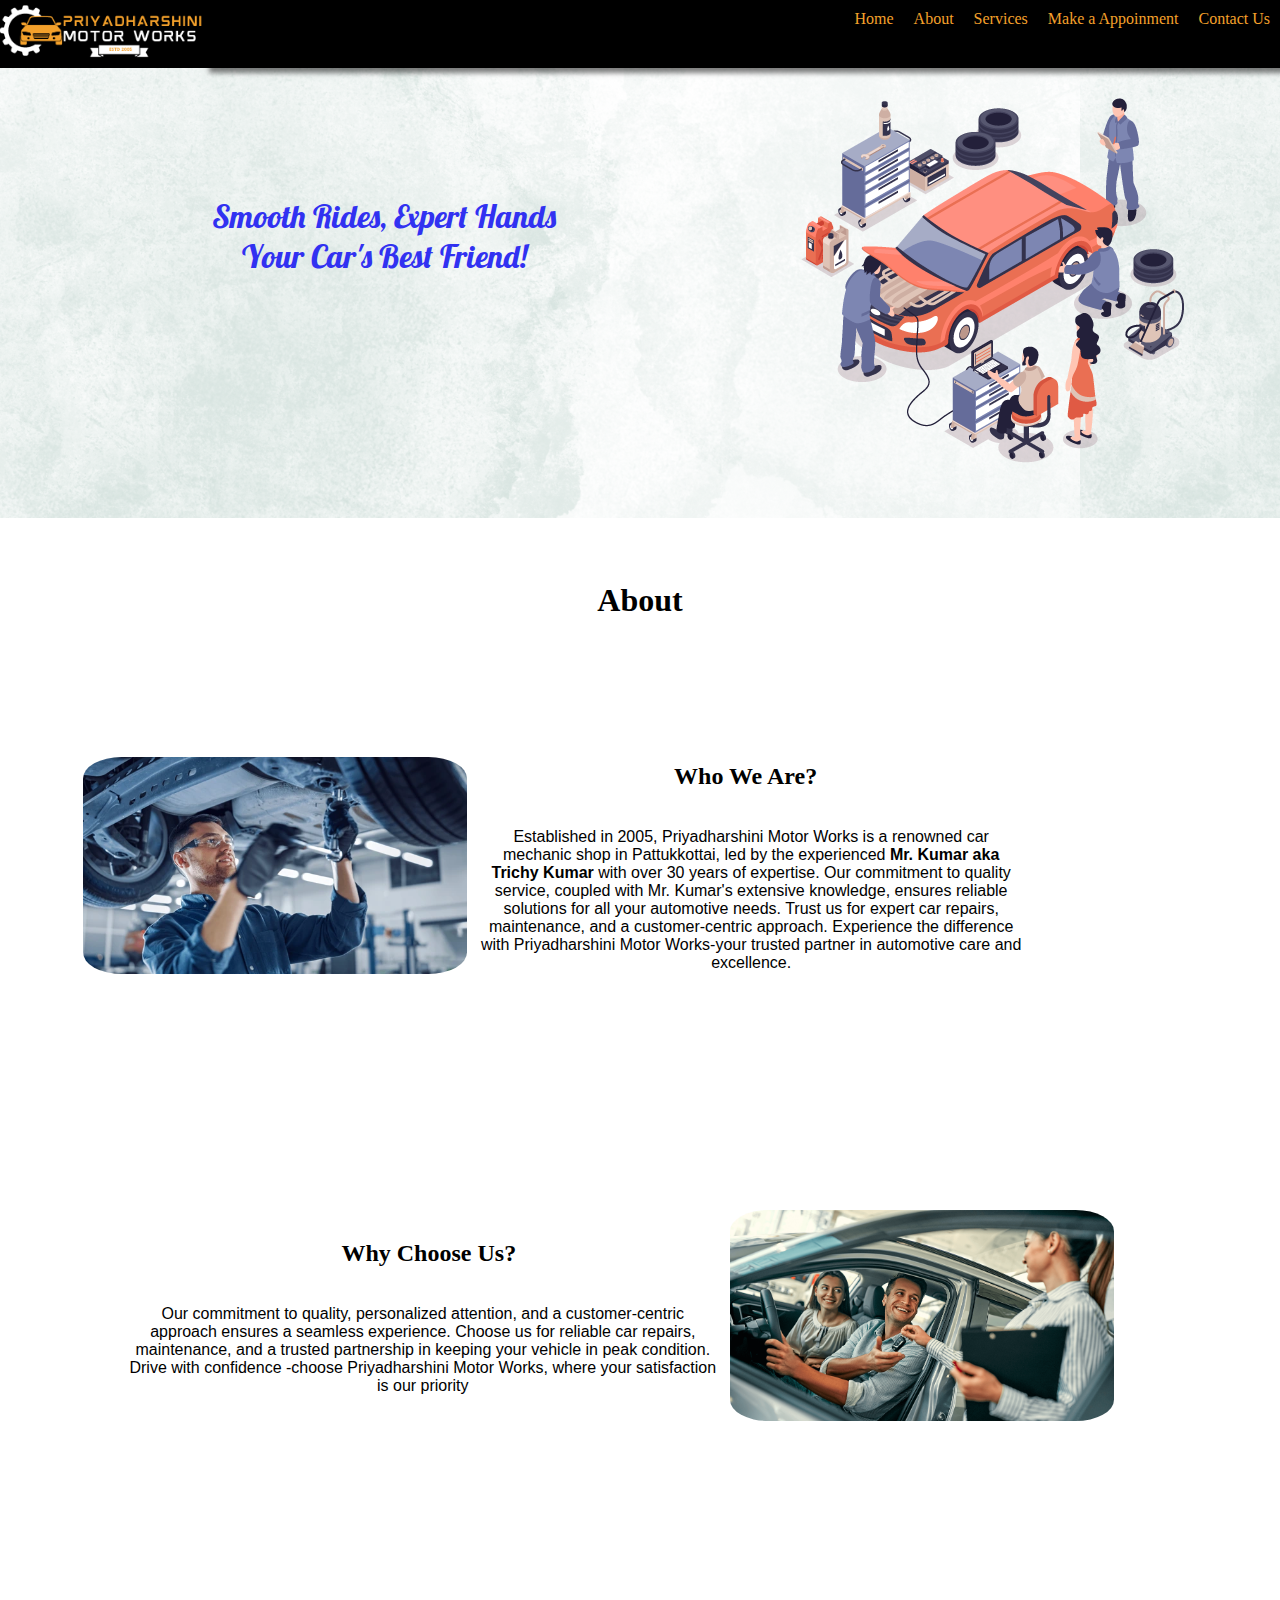
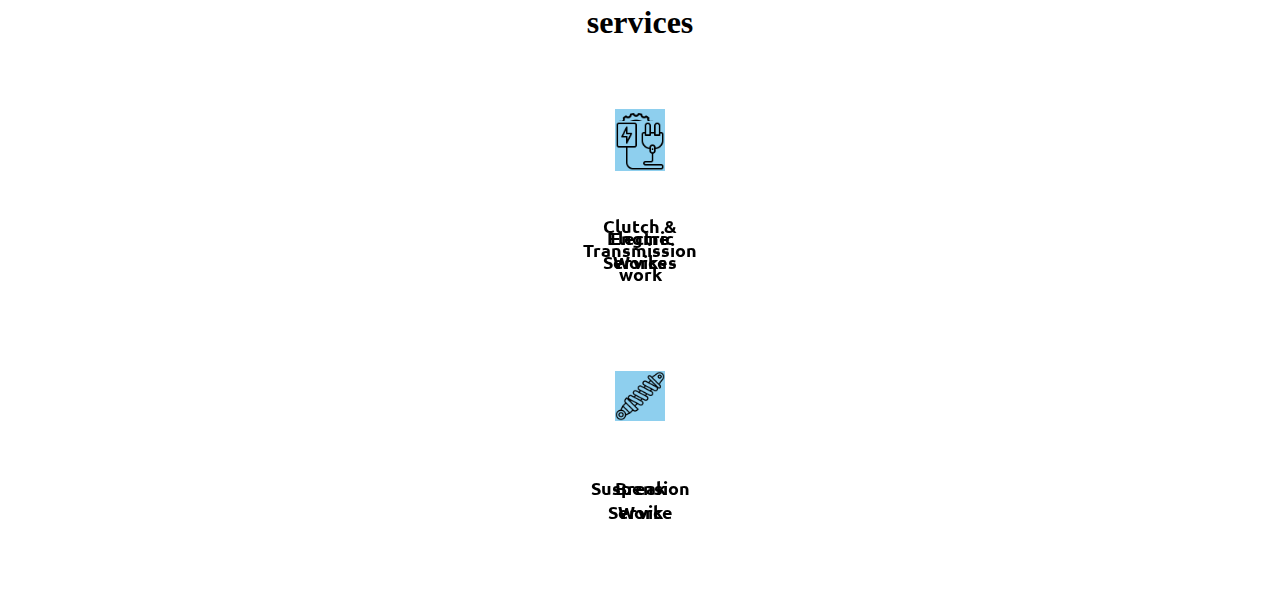
==== index.html @ 74e58c1c "initial commit" ====
<!DOCTYPE html>
<html>
    <head>
        <meta name="viewport" content="width=device-width, initial-scale=1.0">
        <meta charset="UTF-8">
        <link href="https://cdn.jsdelivr.net/npm/bootstrap@5.3.2/dist/css/bootstrap.min.css" rel="stylesheet"
        integrity="sha384-T3c6CoIi6uLrA9TneNEoa7RxnatzjcDSCmG1MXxSR1GAsXEV/Dwwykc2MPK8M2HN" crossorigin="anonymous">
    <link rel="stylesheet" href="https://cdn.jsdelivr.net/npm/bootstrap-icons@1.11.2/font/bootstrap-icons.min.css">
    <link rel="stylesheet" href="https://fonts.googleapis.com/css?family=Sofia">
    <link rel="stylesheet" href="https://fonts.googleapis.com/css?family=Lobster">
    <link rel="stylesheet" href="https://fonts.googleapis.com/css?family=Exo 2">
    <link rel="stylesheet" href="https://fonts.googleapis.com/css?family=Ubuntu">
    <link rel="stylesheet" href="style.css">
    <script src="https://cdn.jsdelivr.net/npm/bootstrap@5.3.2/dist/js/bootstrap.bundle.min.js"
        integrity="sha384-C6RzsynM9kWDrMNeT87bh95OGNyZPhcTNXj1NW7RuBCsyN/o0jlpcV8Qyq46cDfL"
        crossorigin="anonymous"></script>
    </head>
    <body>
        <header>
            <div>
                <img src="img/logo.png">
            </div>
            <nav>
                
                <div>
                    <ul>
                        <li><a href=#banner>Home</a></li>
                        <li><a href=#about>About</a></li>
                        <li><a href=#services>Services</a></li>
                        <li><a href=#home>Make a Appoinment</a></li>
                        <li><a href=#home>Contact Us</a></li>
                    </ul>
                </div>
             </nav>
        </header>
        <div class="banner" id="banner">
            <p>Smooth Rides, Expert Hands <br> Your Car's Best Friend!</p>
            <img class="ban2" src="img/banner2.png">
        </div>
         
        <div class="about" id="about">
            <h1>About</h1>
            <div class="section1">
                <img src="img/section1.jpeg">
                <div>
                    <h2>Who We Are?</h2>
                    <p><br>
                        Established in 2005, Priyadharshini Motor Works is a renowned car mechanic shop in Pattukkottai, 
                        led by the experienced <b>Mr. Kumar aka Trichy Kumar</b>  with over 30 years of expertise. Our commitment to quality service,
                         coupled with Mr. Kumar's extensive knowledge, ensures reliable solutions for all your automotive needs. 
                        Trust us for expert car repairs, maintenance, and a customer-centric approach. 
                        Experience the difference with Priyadharshini Motor Works-your trusted partner in automotive care and excellence.</p>
                </div>
             </div>
             <div class="section2">
                <div>
                    <h2>Why Choose Us?</h2>
                    <p><br>
                        Our commitment to quality, personalized attention, and a customer-centric approach ensures a seamless experience. 
                        Choose us for reliable car repairs, maintenance, and a trusted partnership in keeping your vehicle in peak condition. 
                        Drive with confidence -choose Priyadharshini Motor Works, where your satisfaction is our priority</p>
                </div>
                  <img src="img/section2.png">
             </div>
        </div>
        
         <div class="services" id="services">
            <h1> services</h1>
            <div class="row">
                <div class="col-lg-3">
                    <div class="card">
                        <div class="card-inner">
                            <div class="card-front">
                                <div class="img-container">
                                    <img src="img/clutch.png">
                                </div>
                                <div class="card-body">
                                    <p>Clutch & Transmission work</p>
                                </div>
                                
                            </div>
                            <div class="card-back">
                                <p>Experience unparalleled excellence in clutch and transmission services at our car mechanic shop. 
                                    Our skilled technicians deliver top-notch work, 
                                    and we are confident that the results will not only meet but exceed your expectations.</p>
                            </div>
                        </div>
                    </div>
                </div>
                <div class="col-lg-3">
                    <div class="card">
                        <div class="card-inner">
                            <div class="card-front">
                                <div class="img-container">
                                    <img src="img/engine.png">
                                </div>
                                <div class="card-body">
                                    <p>Engine Services</p>
                                </div>
                                
                            </div>
                            <div class="card-back">
                                <p>Trust our skilled mechanics for comprehensive engine diagnostics, repairs, and maintenance. 
                                  Drive with confidence, choose us for top-notch car engine services.</p>
                            </div>
                        </div>
                    </div>
                </div>
                <div class="col-lg-3">
                    <div class="card">
                        <div class="card-inner">
                            <div class="card-front">
                                <div class="img-container">
                                    <img src="img/electric.png">
                                </div>
                                <div class="card-body">
                                    <p>Electric Works</p>
                                </div>
                                
                            </div>
                            <div class="card-back">
                                <p>Expert car mechanics offering specialized electric services for efficient diagnostics and repairs. 
                                    Trust our skilled technicians for top-notch automotive electrical solutions.</p>
                            </div>
                        </div>
                    </div>
                </div>
            </div>
            <div class="row">
                <div class="col-lg-3">
                    <div class="card">
                        <div class="card-inner">
                            <div class="card-front">
                                <div class="img-container">
                                    <img src="img/pedal.png">
                                </div>
                                <div class="card-body">
                                    <p>Break Service</p>
                                </div>
                                
                            </div>
                            <div class="card-back">
                                <p>Our skilled technicians specialise in brake inspections, repairs, and replacements, 
                                    providing top-notch service for a smoother and safer drive.</p>
                            </div>
                        </div>
                    </div>
                </div>
                <div class="col-lg-3">
                    <div class="card">
                        <div class="card-inner">
                            <div class="card-front">
                                <div class="img-container">
                                    <img src="img/suspension.png">
                                </div>
                                <div class="card-body">
                                    <p>Suspension Work</p>
                                </div>
                                
                            </div>
                            <div class="card-back">
                                <p>Enhance your driving experience with precision suspension work at our car mechanic shop, 
                                    delivering professional services for improved safety and comfort on the road.</p>
                            </div>
                        </div>
                    </div>
                </div>
            </div>
         </div>
    </body>
</html>
---- style.css ----
body{
    margin:0;
    padding:0;
    overflow-x: hidden;
}

@keyframes slideIn {
    from {
        transform: translateX(-100%);
    }

    to {
        transform: translateX(0);
    }
}

@keyframes slideOut {
    from {
        transform: translateX(100%);
    }

    to {
        transform: translateX(0);
    }
}

@keyframes zoomOut{
    from{
        transform: scale(1.5);
    }
    to{
        transform: scale(1);
    }
}
header {
    display: flex;
    position: sticky;
    top: 0;
    left: 0;
    width: 100%;
    z-index: 1000;
    background-color: black;
}
header img{
    height:5vw;
}
nav{
    width:100vw;
    display: flex;
    justify-content: right;
    box-shadow: 5px 5px 5px rgb(0, 0, 0,0.5);
}

ul{
    list-style: none;
    display: flex;
    margin-top: 2%;
}
li {
    padding: 0px 10px;
}

a{
    text-decoration: none;
    color:#F4A12B;
    width:auto;
    text-wrap: none;
}
.banner{
    display: flex;
    background-image: url(img/banner.png);
    text-align: center;
}
.banner p{
    width:60vw;
    margin-top: 10%;
    font-family:Lobster;
    color:rgb(49, 49, 241);
    font-size: 2em;

}
.ban2{
    animation: zoomOut 0.5s ease;
}

.about{
    position: relative;
    z-index: 1;
    text-align: center;
    margin-top: 5%;
}

.section1,.section2{
    display: flex;
    justify-content: center;
    align-items: center;
    text-align: center;
    width:70vw;
    height:50vh;
    margin-left: 10%;
}

.section1 img{
    width:30vw;
    height: 30vw;
    height:auto;
    border-radius: 10%;
    margin-left: -5%;
    animation: slideIn 2s ease-out;
}
.section2 img{
    width:30vw;
    height: 30vw;
    height:auto;
    border-radius: 10%;
    margin-right: -10%;
    animation: slideOut 2s ease-out;
}
.section1 p{
    font-size: 1em;
    font-family:arial;
    animation: slideOut 2s ease-out;
    margin-left: 2%;
}
.section2 p{
    font-size: 1em;
    font-family:arial;
    margin-right: 2%;
    animation: slideIn 2s ease-out;
}

.services{
    text-align: center;
    margin-top: 5%;
}

.services .row{
    display: flex;
    justify-content: center;
}

.card {
    height: 250px;
    perspective: 1000px; /* Perspective for 3D effect */
    margin-top:5%;
}

.card-inner {
    width: 100%;
    height: 100%;
    transform-style: preserve-3d; /* Preserve 3D transformations */
    transition: transform 0.5s ease;
}

.card:hover .card-inner {
    transform: rotateY(180deg); /* Rotate 180 degrees on hover */
}

.card-front,
.card-back {
    display: flex;
    flex-direction: column;
    justify-content: center;
    align-items: center;
    width: 100%;
    height: 100%;
    position: absolute;
    backface-visibility: hidden; /* Hide the backface of the elements */
}
.card-back {
    background-color: rgb(243, 127, 81,0.5);
    display: flex;
    justify-content: center;
    align-items: center;
    font-size: 16px;
    color: black;
    transform: rotateY(180deg); /* Initially hide the back of the card */
}

.img-container{
    width:100%;
    height: 50%;
    display: flex;
    justify-content: center;
    align-items: center;
}

.card img{
    width:50px;
    height: 50px;
    margin: 10%;
    background-color: rgb(142, 207, 238);
}
.card-front p{
    font-size: large;
    font-family: Ubuntu;
    font-weight: bold;
}
.card-back p{
    font-family: Ubuntu;
}
.card-body{
    text-align: center;
}
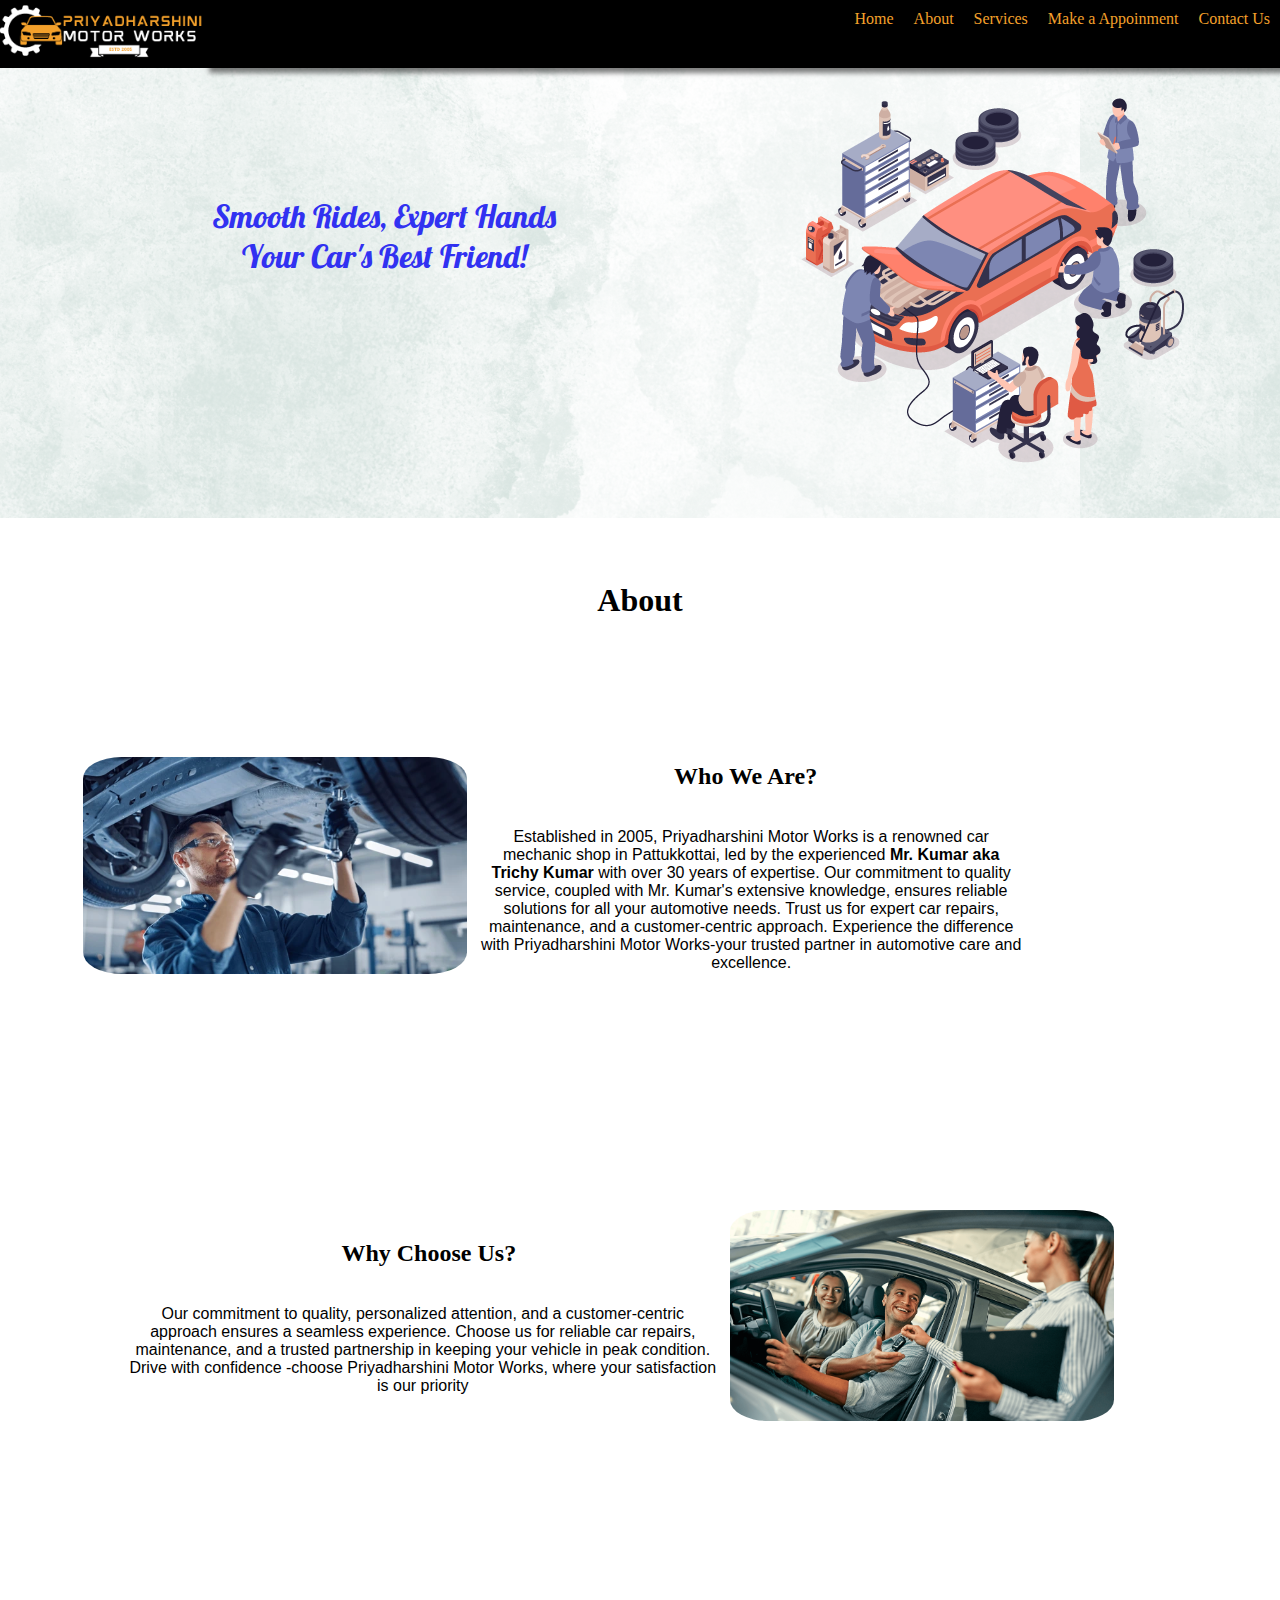
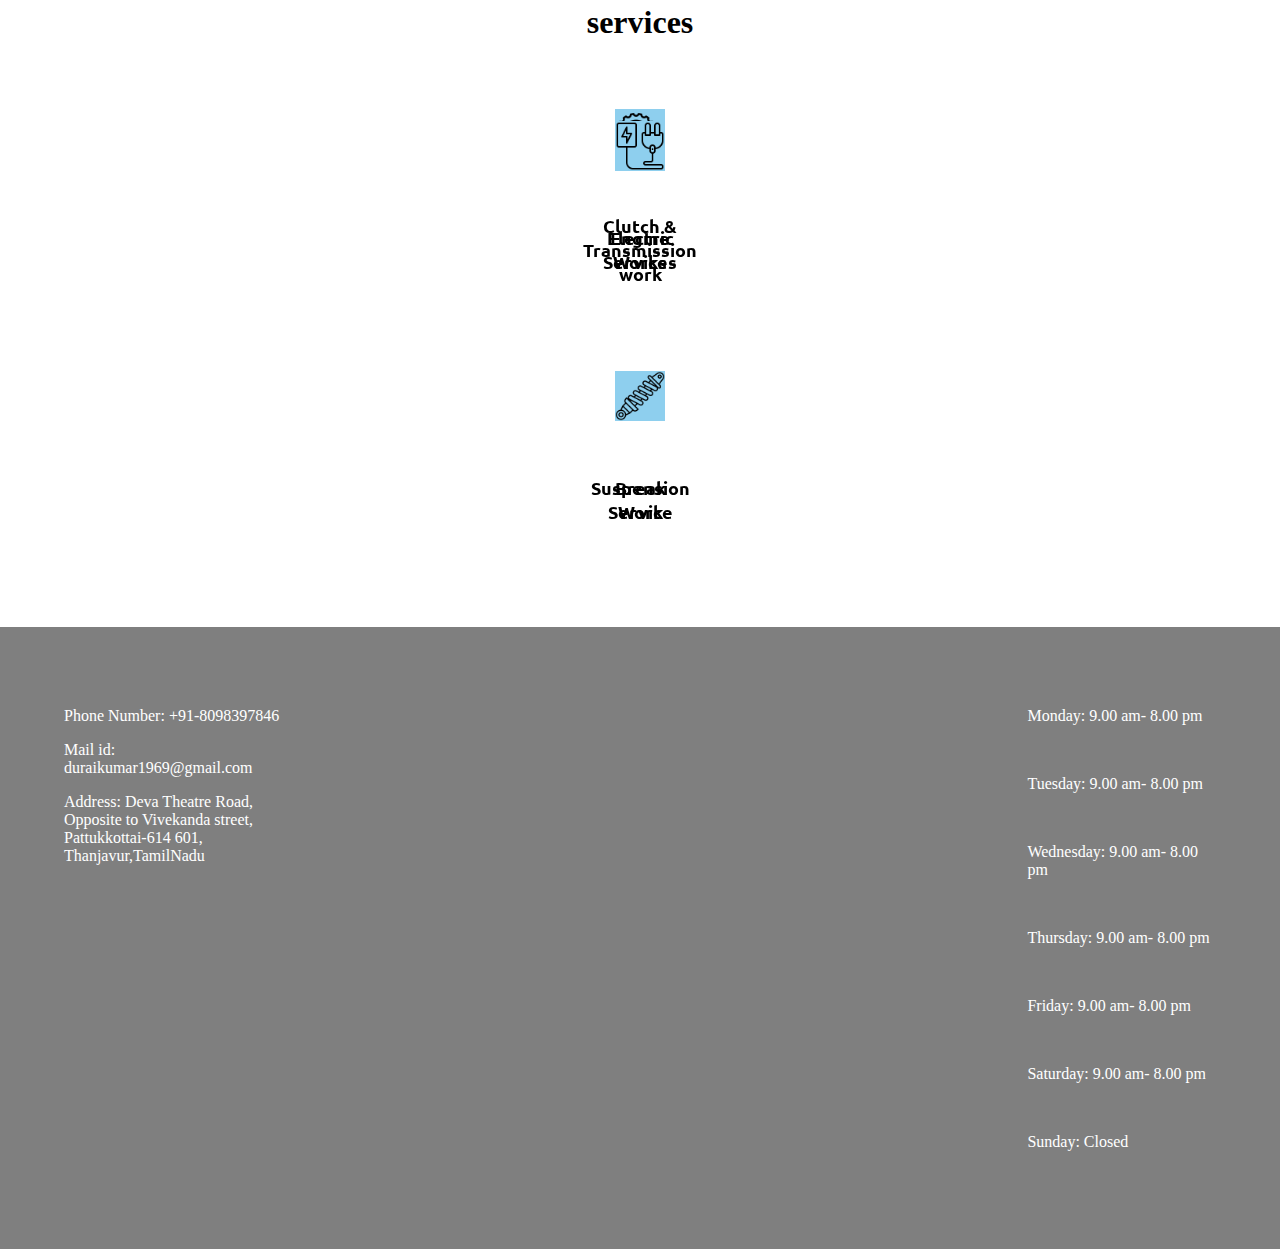
==== commit 1921e8e2: "Merge pull request #2 from Vickybala1998/main" ====
--- a/index.html
+++ b/index.html
@@ -27,8 +27,8 @@
                         <li><a href=#banner>Home</a></li>
                         <li><a href=#about>About</a></li>
                         <li><a href=#services>Services</a></li>
-                        <li><a href=#home>Make a Appoinment</a></li>
-                        <li><a href=#home>Contact Us</a></li>
+                        <li><a href="https://forms.gle/96ffonya4m6JgybA9">Make a Appoinment</a></li>
+                        <li><a href=#contact>Contact Us</a></li>
                     </ul>
                 </div>
              </nav>
@@ -167,5 +167,29 @@
                 </div>
             </div>
          </div>
+
+         <div class="contact" id="contact">
+            <div class="contactdetails">
+                <p>Phone Number: +91-8098397846</p>
+                <p>Mail id: duraikumar1969@gmail.com</p>
+                <p>Address: Deva Theatre Road,<br>
+                    Opposite to Vivekanda street,<br>
+                    Pattukkottai-614 601,<br>
+                    Thanjavur,TamilNadu
+                </p>
+            </div>
+            <div class="map">
+                <iframe src="https://www.google.com/maps/embed?pb=!1m14!1m8!1m3!1d15695.872000783118!2d79.3091683!3d10.424114!3m2!1i1024!2i768!4f13.1!3m3!1m2!1s0x3b0001becd96cb03%3A0x7087b5be8e679e97!2sPriyadharshini%20Motor%20works!5e0!3m2!1sen!2suk!4v1704837052901!5m2!1sen!2suk" width="600" height="450" style="border:0;" allowfullscreen="" loading="lazy" referrerpolicy="no-referrer-when-downgrade"></iframe>
+            </div>
+            <div class="openinghours" id="openinghours">
+                <p>Monday: 9.00 am- 8.00 pm</p><br>
+                <p>Tuesday: 9.00 am- 8.00 pm</p><br>
+                <p>Wednesday: 9.00 am- 8.00 pm</p><br>
+                <p>Thursday: 9.00 am- 8.00 pm</p><br>
+                <p>Friday: 9.00 am- 8.00 pm</p><br>
+                <p>Saturday: 9.00 am- 8.00 pm</p><br>
+                <p>Sunday: Closed</p><br>
+            </div>
+         </div>
     </body>
 </html>--- a/style.css
+++ b/style.css
@@ -203,3 +203,16 @@
 .card-body{
     text-align: center;
 }
+.contact{
+    display: flex;
+    background-color: rgb(0, 0, 0,0.5);
+    margin-top:5%;
+}
+.contactdetails,.openinghours{
+    flex-direction: row;
+    color:white;
+    margin:5%;
+}
+iframe{
+    margin-top:10%;
+}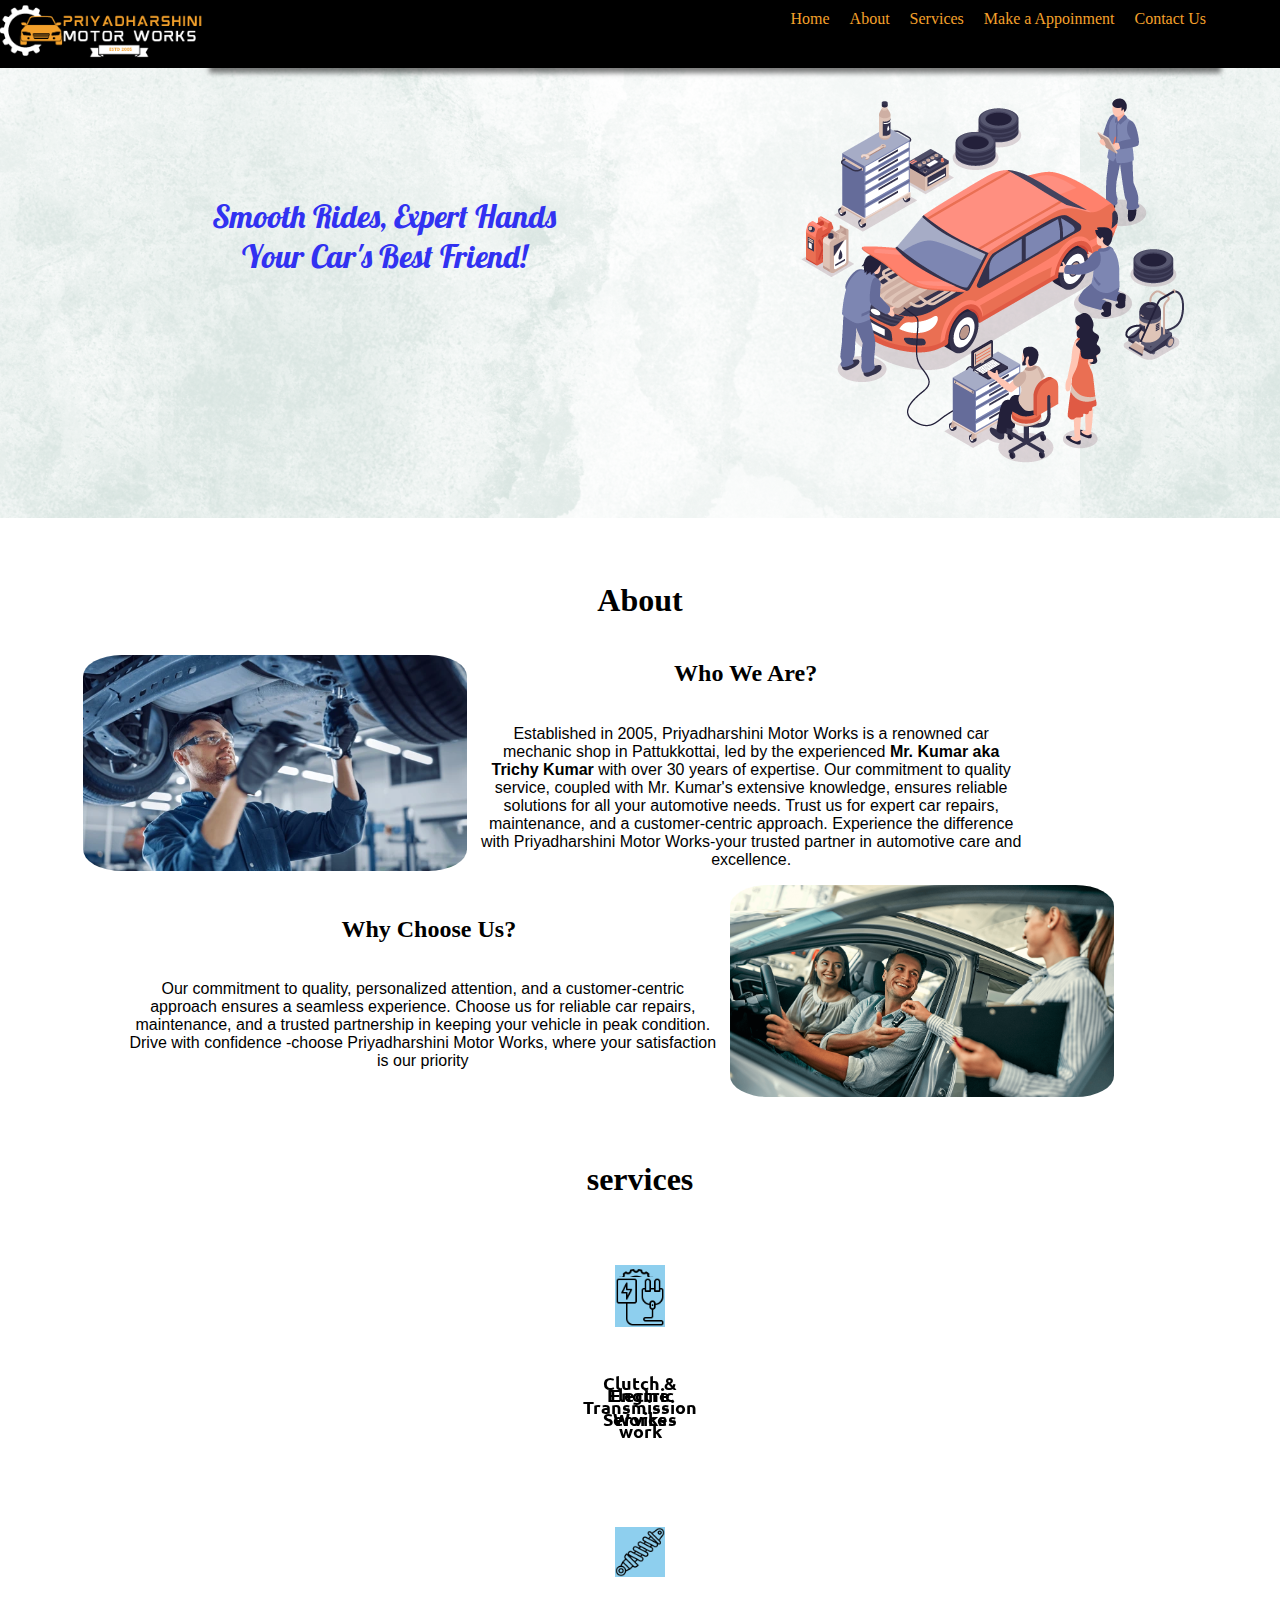
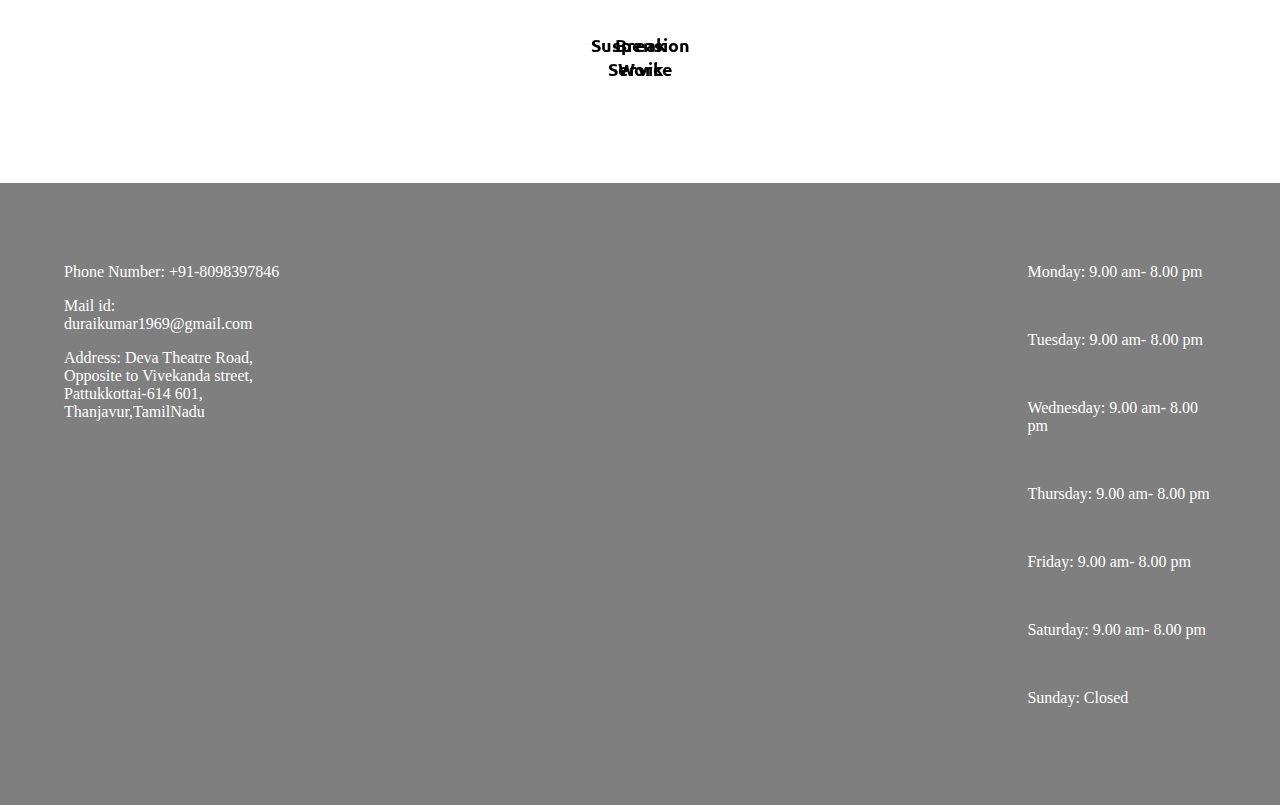
==== commit 6ebf4361: "Update index.html" ====
--- a/index.html
+++ b/index.html
@@ -1,6 +1,7 @@
 <!DOCTYPE html>
 <html>
     <head>
+        <meta name="google-site-verification" content="5Ng2SLXpY5hhDVpALdiEayYHnwnJbBoKLDDA1IzZWRY" />
         <meta name="viewport" content="width=device-width, initial-scale=1.0">
         <meta charset="UTF-8">
         <link href="https://cdn.jsdelivr.net/npm/bootstrap@5.3.2/dist/css/bootstrap.min.css" rel="stylesheet"
@@ -192,4 +193,4 @@
             </div>
          </div>
     </body>
-</html>+</html>
--- a/style.css
+++ b/style.css
@@ -38,7 +38,7 @@
     position: sticky;
     top: 0;
     left: 0;
-    width: 100%;
+    width: 100vw;
     z-index: 1000;
     background-color: black;
 }
@@ -50,6 +50,7 @@
     display: flex;
     justify-content: right;
     box-shadow: 5px 5px 5px rgb(0, 0, 0,0.5);
+    margin-right: 5%;
 }
 
 ul{
@@ -66,11 +67,13 @@
     color:#F4A12B;
     width:auto;
     text-wrap: none;
+    font-size: 1em;
 }
 .banner{
     display: flex;
     background-image: url(img/banner.png);
     text-align: center;
+    width:100vw;
 }
 .banner p{
     width:60vw;
@@ -97,7 +100,6 @@
     align-items: center;
     text-align: center;
     width:70vw;
-    height:50vh;
     margin-left: 10%;
 }
 
@@ -215,4 +217,35 @@
 }
 iframe{
     margin-top:10%;
+}
+
+/*Mobile View*/
+@media screen and (max-width:1062px){
+
+    .banner p{
+        font-size: 1em;
+    }
+    .banner img{
+        width:50vw;
+        height:25vh;
+    }
+    .section1 p,.section2 p{
+        font-size: 0.70em;
+        width:70vw;
+    }
+    a{
+        font-size: 2vw;
+    }
+    .card{
+        width:75vw;
+        margin-left: 10%;
+    }
+    .contact{
+        flex-direction: column;
+        justify-content: center;
+        align-items: center;
+    }
+    iframe{
+        width:75%;
+    }
 }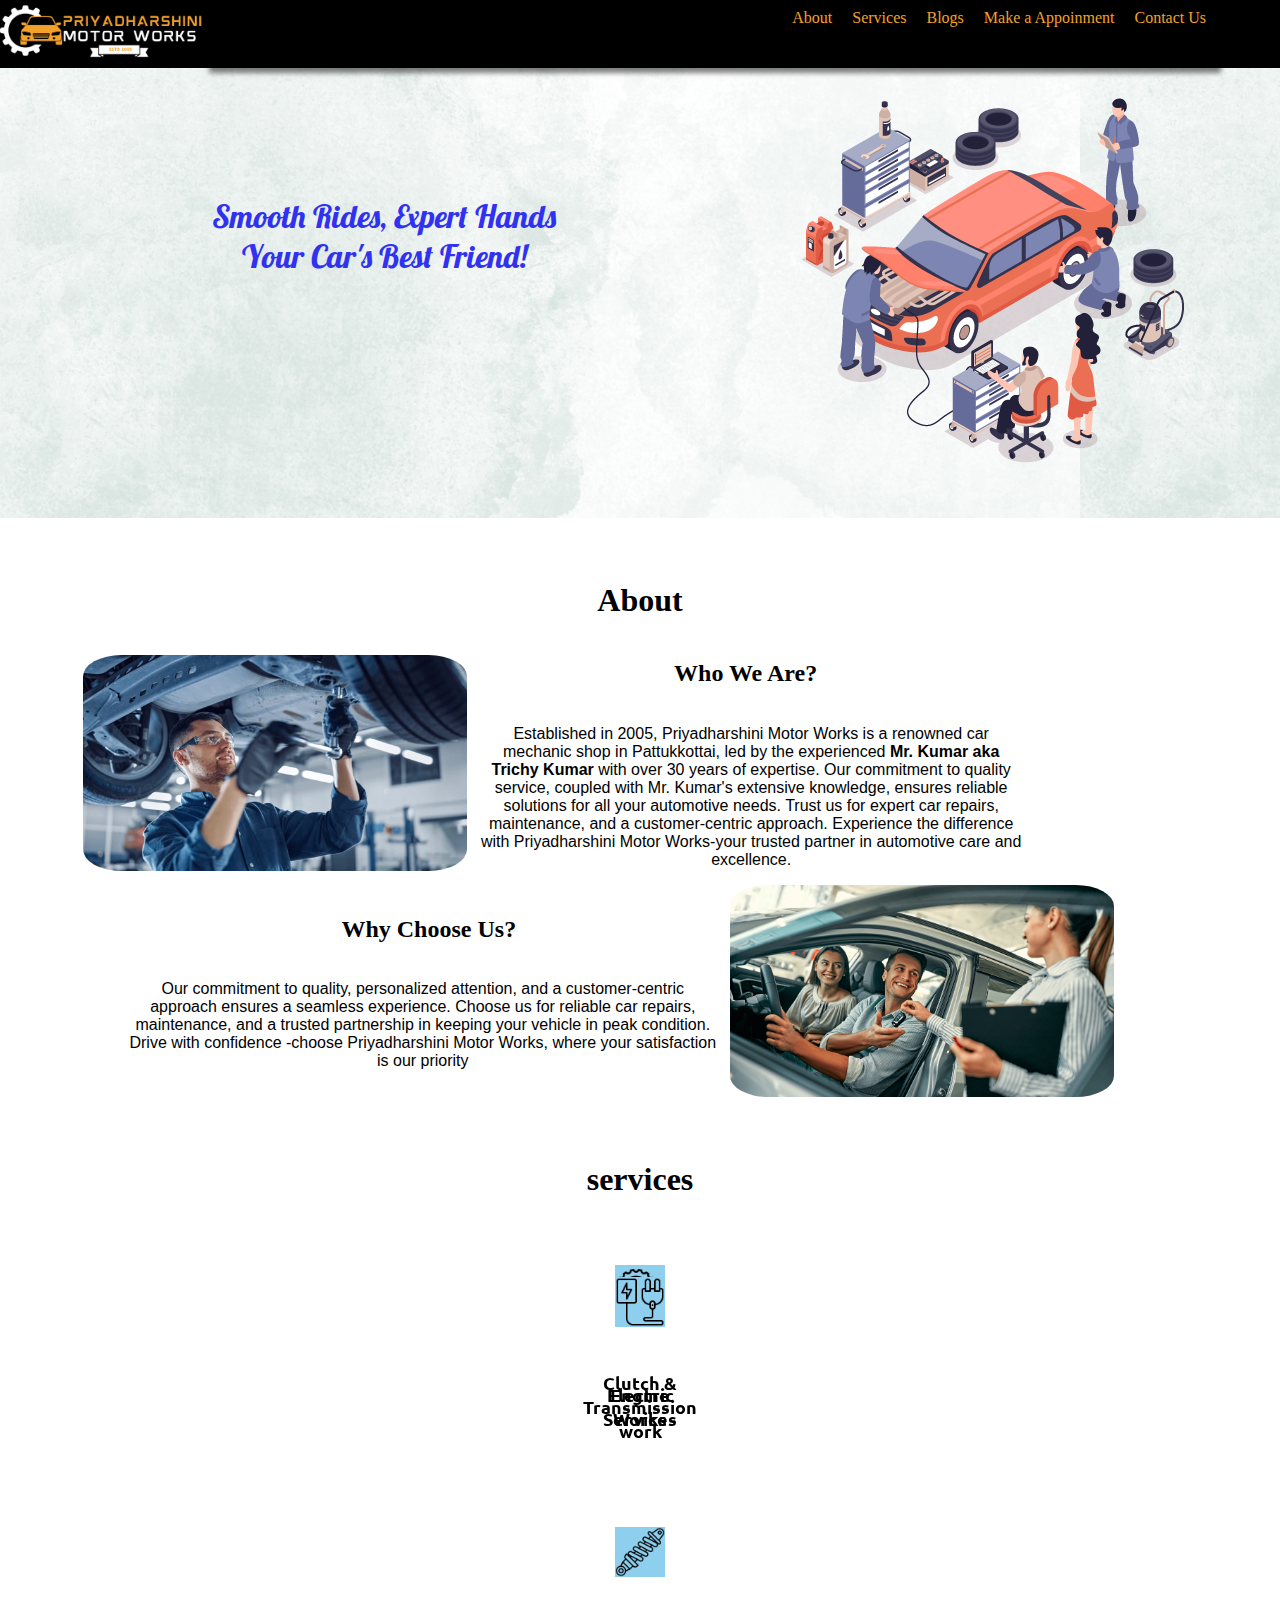
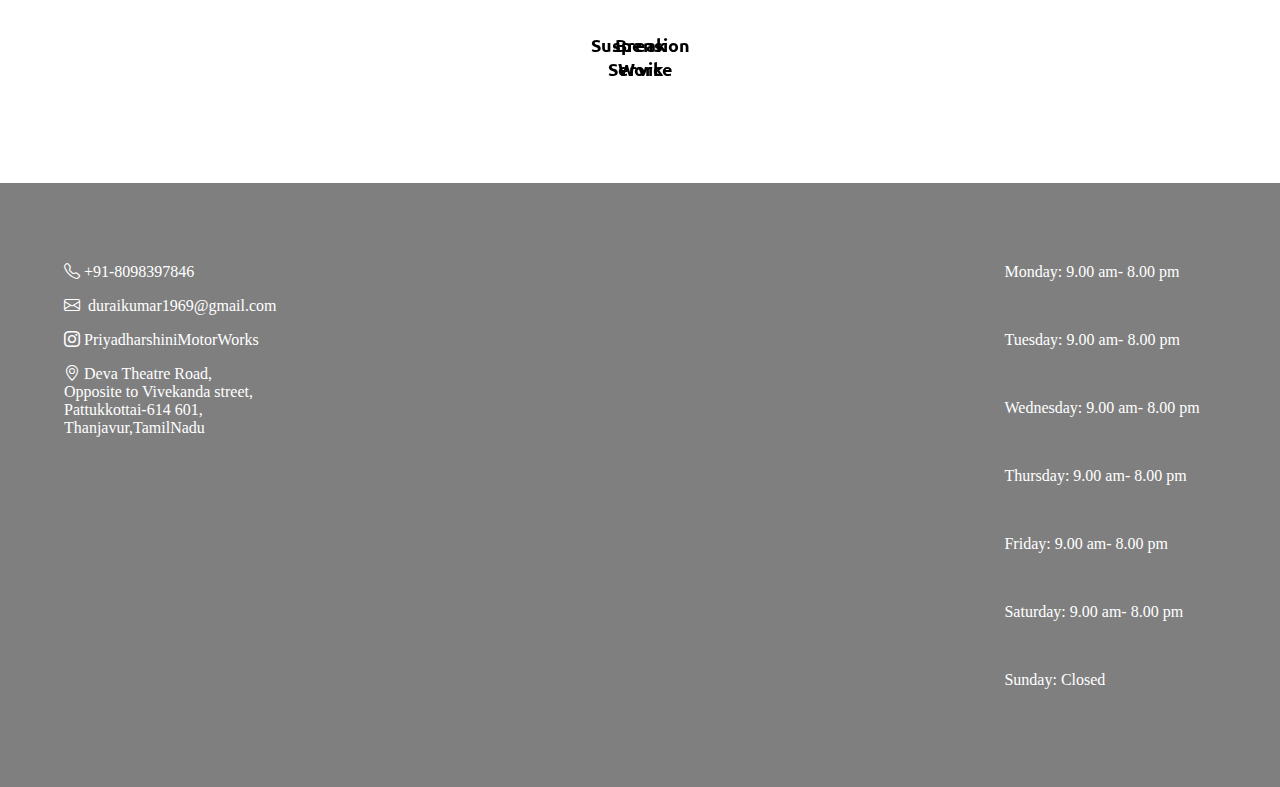
==== commit 310d35e5: "design changes" ====
--- a/index.html
+++ b/index.html
@@ -3,7 +3,9 @@
     <head>
         <meta name="google-site-verification" content="5Ng2SLXpY5hhDVpALdiEayYHnwnJbBoKLDDA1IzZWRY" />
         <meta name="viewport" content="width=device-width, initial-scale=1.0">
+        
         <meta charset="UTF-8">
+        <title>Priyadharshini Motor Works | Pattukkottai</title>
         <link href="https://cdn.jsdelivr.net/npm/bootstrap@5.3.2/dist/css/bootstrap.min.css" rel="stylesheet"
         integrity="sha384-T3c6CoIi6uLrA9TneNEoa7RxnatzjcDSCmG1MXxSR1GAsXEV/Dwwykc2MPK8M2HN" crossorigin="anonymous">
     <link rel="stylesheet" href="https://cdn.jsdelivr.net/npm/bootstrap-icons@1.11.2/font/bootstrap-icons.min.css">
@@ -25,9 +27,9 @@
                 
                 <div>
                     <ul>
-                        <li><a href=#banner>Home</a></li>
                         <li><a href=#about>About</a></li>
-                        <li><a href=#services>Services</a></li>
+                        <li><a href="services">Services</a></li>
+                        <li><a href="blog.html">Blogs</a></li>
                         <li><a href="https://forms.gle/96ffonya4m6JgybA9">Make a Appoinment</a></li>
                         <li><a href=#contact>Contact Us</a></li>
                     </ul>
@@ -171,9 +173,12 @@
 
          <div class="contact" id="contact">
             <div class="contactdetails">
-                <p>Phone Number: +91-8098397846</p>
-                <p>Mail id: duraikumar1969@gmail.com</p>
-                <p>Address: Deva Theatre Road,<br>
+                <p><i class="bi bi-telephone"></i>&nbsp;+91-8098397846</p>
+                <p><i class="bi bi-envelope"></i>&nbsp; duraikumar1969@gmail.com</p>
+                <p><i class="bi bi-instagram"></i>
+                    <a style="color:white" href="https://www.instagram.com/priyadharshinimotorworks/">PriyadharshiniMotorWorks</a>
+                </p>
+                <p><i class="bi bi-geo-alt"></i>&nbsp;Deva Theatre Road,<br>
                     Opposite to Vivekanda street,<br>
                     Pattukkottai-614 601,<br>
                     Thanjavur,TamilNadu
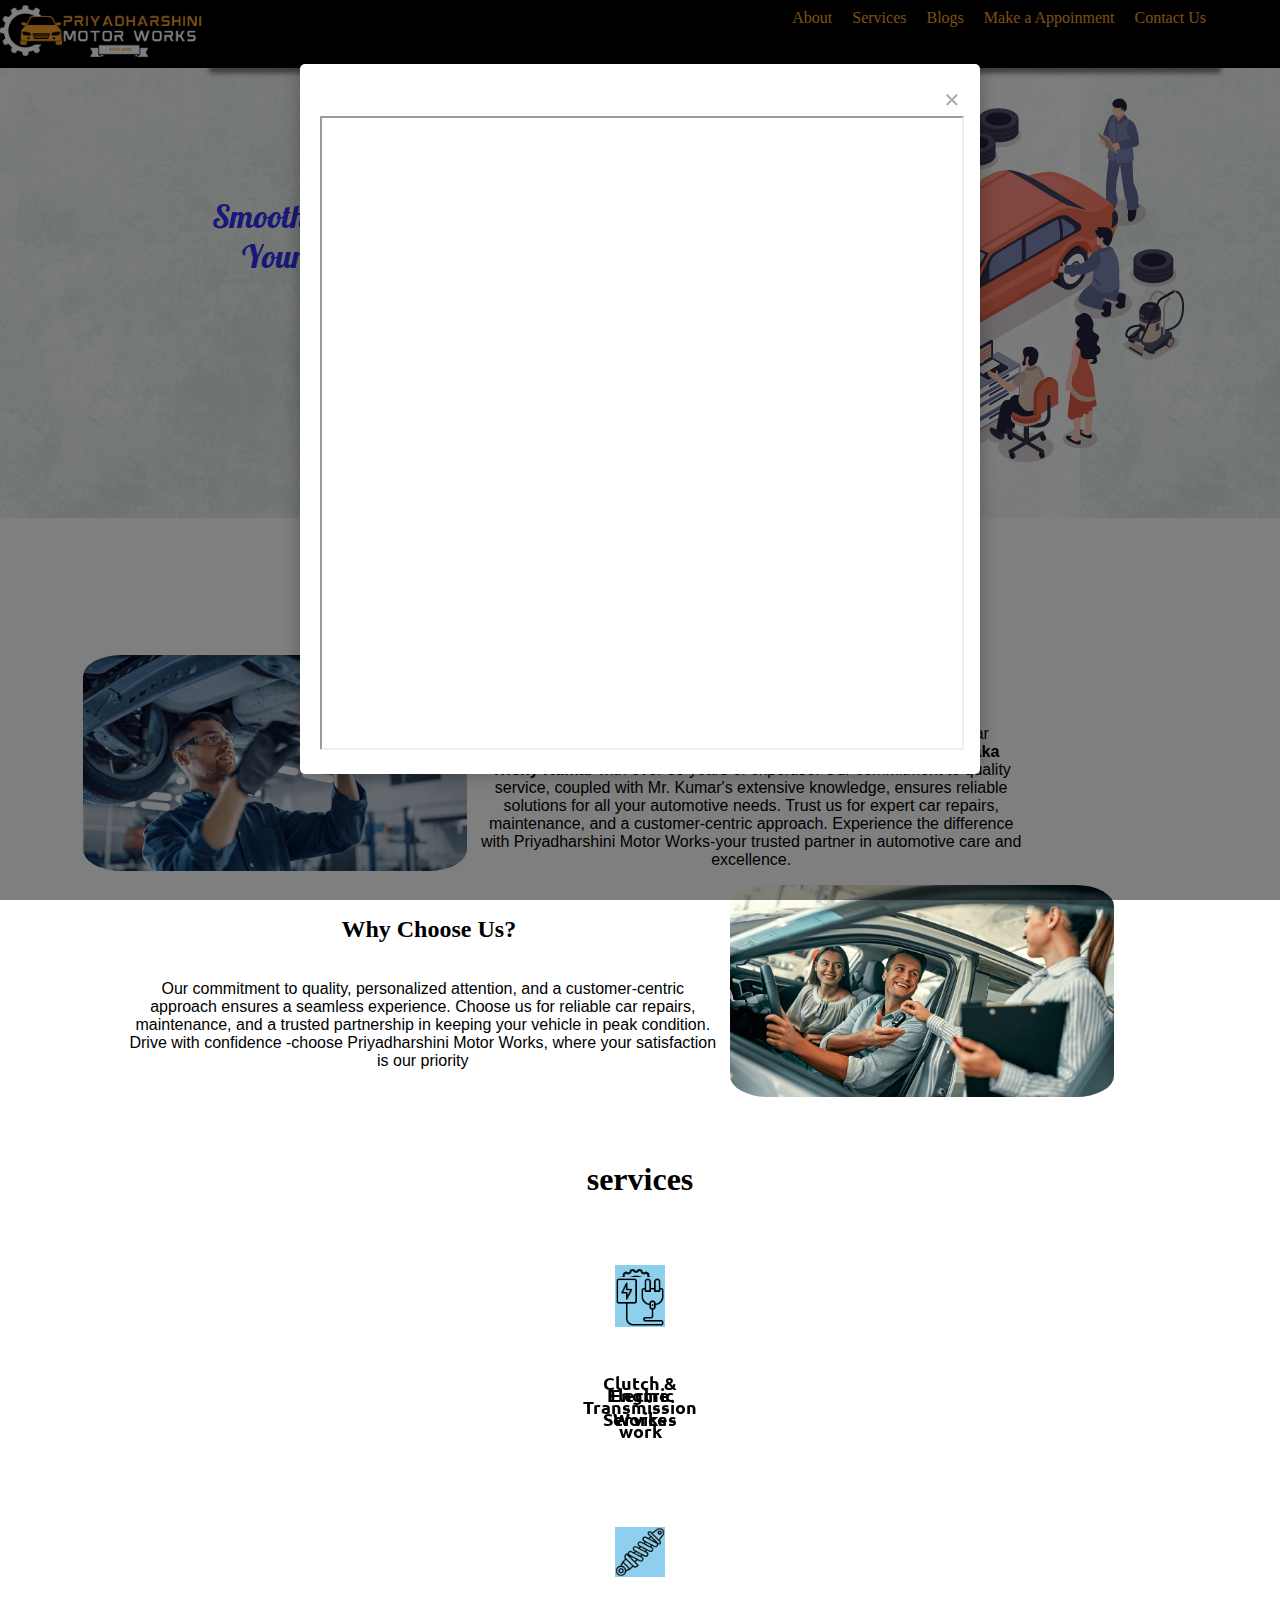
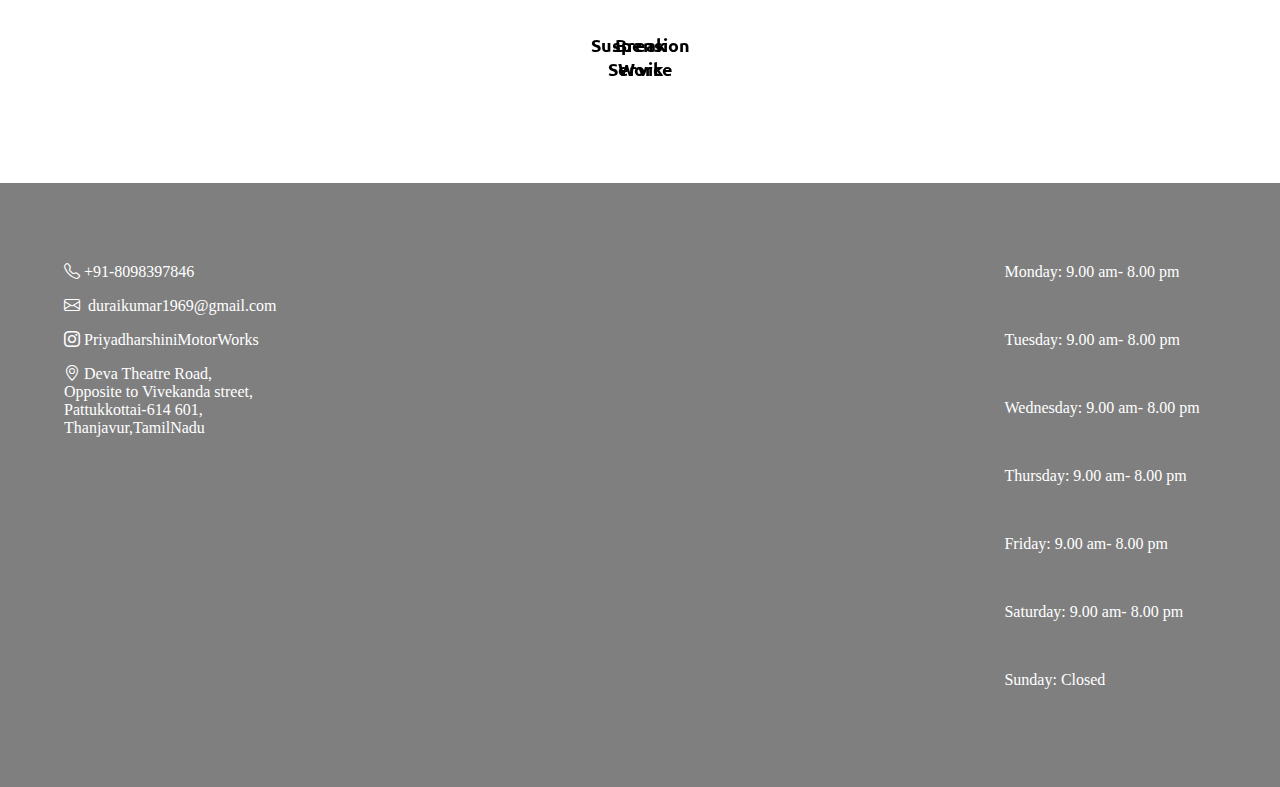
==== commit 67004f26: "appoinment form update" ====
--- a/index.html
+++ b/index.html
@@ -17,6 +17,7 @@
     <script src="https://cdn.jsdelivr.net/npm/bootstrap@5.3.2/dist/js/bootstrap.bundle.min.js"
         integrity="sha384-C6RzsynM9kWDrMNeT87bh95OGNyZPhcTNXj1NW7RuBCsyN/o0jlpcV8Qyq46cDfL"
         crossorigin="anonymous"></script>
+    <script src="script.js"></script>
     </head>
     <body>
         <header>
@@ -28,9 +29,9 @@
                 <div>
                     <ul>
                         <li><a href=#about>About</a></li>
-                        <li><a href="services">Services</a></li>
+                        <li><a href="#services">Services</a></li>
                         <li><a href="blog.html">Blogs</a></li>
-                        <li><a href="https://forms.gle/96ffonya4m6JgybA9">Make a Appoinment</a></li>
+                        <li><a href="https://docs.google.com/forms/d/e/1FAIpQLSc5CJFFNboi5kOhqJvfTy9cyPVk4Iw21XenLuxuB0on8dGudQ/viewform">Make a Appoinment</a></li>
                         <li><a href=#contact>Contact Us</a></li>
                     </ul>
                 </div>
@@ -185,7 +186,7 @@
                 </p>
             </div>
             <div class="map">
-                <iframe src="https://www.google.com/maps/embed?pb=!1m14!1m8!1m3!1d15695.872000783118!2d79.3091683!3d10.424114!3m2!1i1024!2i768!4f13.1!3m3!1m2!1s0x3b0001becd96cb03%3A0x7087b5be8e679e97!2sPriyadharshini%20Motor%20works!5e0!3m2!1sen!2suk!4v1704837052901!5m2!1sen!2suk" width="600" height="450" style="border:0;" allowfullscreen="" loading="lazy" referrerpolicy="no-referrer-when-downgrade"></iframe>
+                <iframe class="map-frame" src="https://www.google.com/maps/embed?pb=!1m14!1m8!1m3!1d15695.872000783118!2d79.3091683!3d10.424114!3m2!1i1024!2i768!4f13.1!3m3!1m2!1s0x3b0001becd96cb03%3A0x7087b5be8e679e97!2sPriyadharshini%20Motor%20works!5e0!3m2!1sen!2suk!4v1704837052901!5m2!1sen!2suk" width="600" height="450" style="border:0;" allowfullscreen="" loading="lazy" referrerpolicy="no-referrer-when-downgrade"></iframe>
             </div>
             <div class="openinghours" id="openinghours">
                 <p>Monday: 9.00 am- 8.00 pm</p><br>
@@ -197,5 +198,12 @@
                 <p>Sunday: Closed</p><br>
             </div>
          </div>
+
+         <div class="popup" id="appointmentPopup" >
+            <div class="popup-content">
+                <span class="close" onclick="closepopup()">&times;</span>
+                <iframe class="form-frame"src="https://docs.google.com/forms/d/e/1FAIpQLSc5CJFFNboi5kOhqJvfTy9cyPVk4Iw21XenLuxuB0on8dGudQ/viewform"></iframe>
+            </div>
+         </div>
     </body>
 </html>
--- a/style.css
+++ b/style.css
@@ -215,8 +215,47 @@
     color:white;
     margin:5%;
 }
-iframe{
+.map-frame{
     margin-top:10%;
+}
+
+.popup {
+    display: none;
+    position: fixed;
+    top: 0;
+    left: 0;
+    width: 100%;
+    height: 100%;
+    background-color: rgba(0, 0, 0, 0.5);
+    z-index: 9999;
+}
+
+.popup-content {
+    background-color: white;
+    width:50%;
+    height:auto;
+    margin: 5% auto;
+    padding: 20px;
+    border-radius: 5px;
+    box-shadow: 0 0 20px rgba(0, 0, 0, 0.3);
+}
+.form-frame{
+    width:100%;
+    height:70vh;
+}
+
+.close {
+    color: #aaa;
+    float: right;
+    font-size: 28px;
+    font-weight: bold;
+}
+
+.close:hover,
+.close:focus {
+    color: black;
+    text-decoration: none;
+    cursor: pointer;
 }
 
 /*Mobile View*/
@@ -245,7 +284,11 @@
         justify-content: center;
         align-items: center;
     }
-    iframe{
+    .map-frame{
         width:75%;
     }
+    .popup-content {
+        width:100%;
+        height:auto;
+    }
 }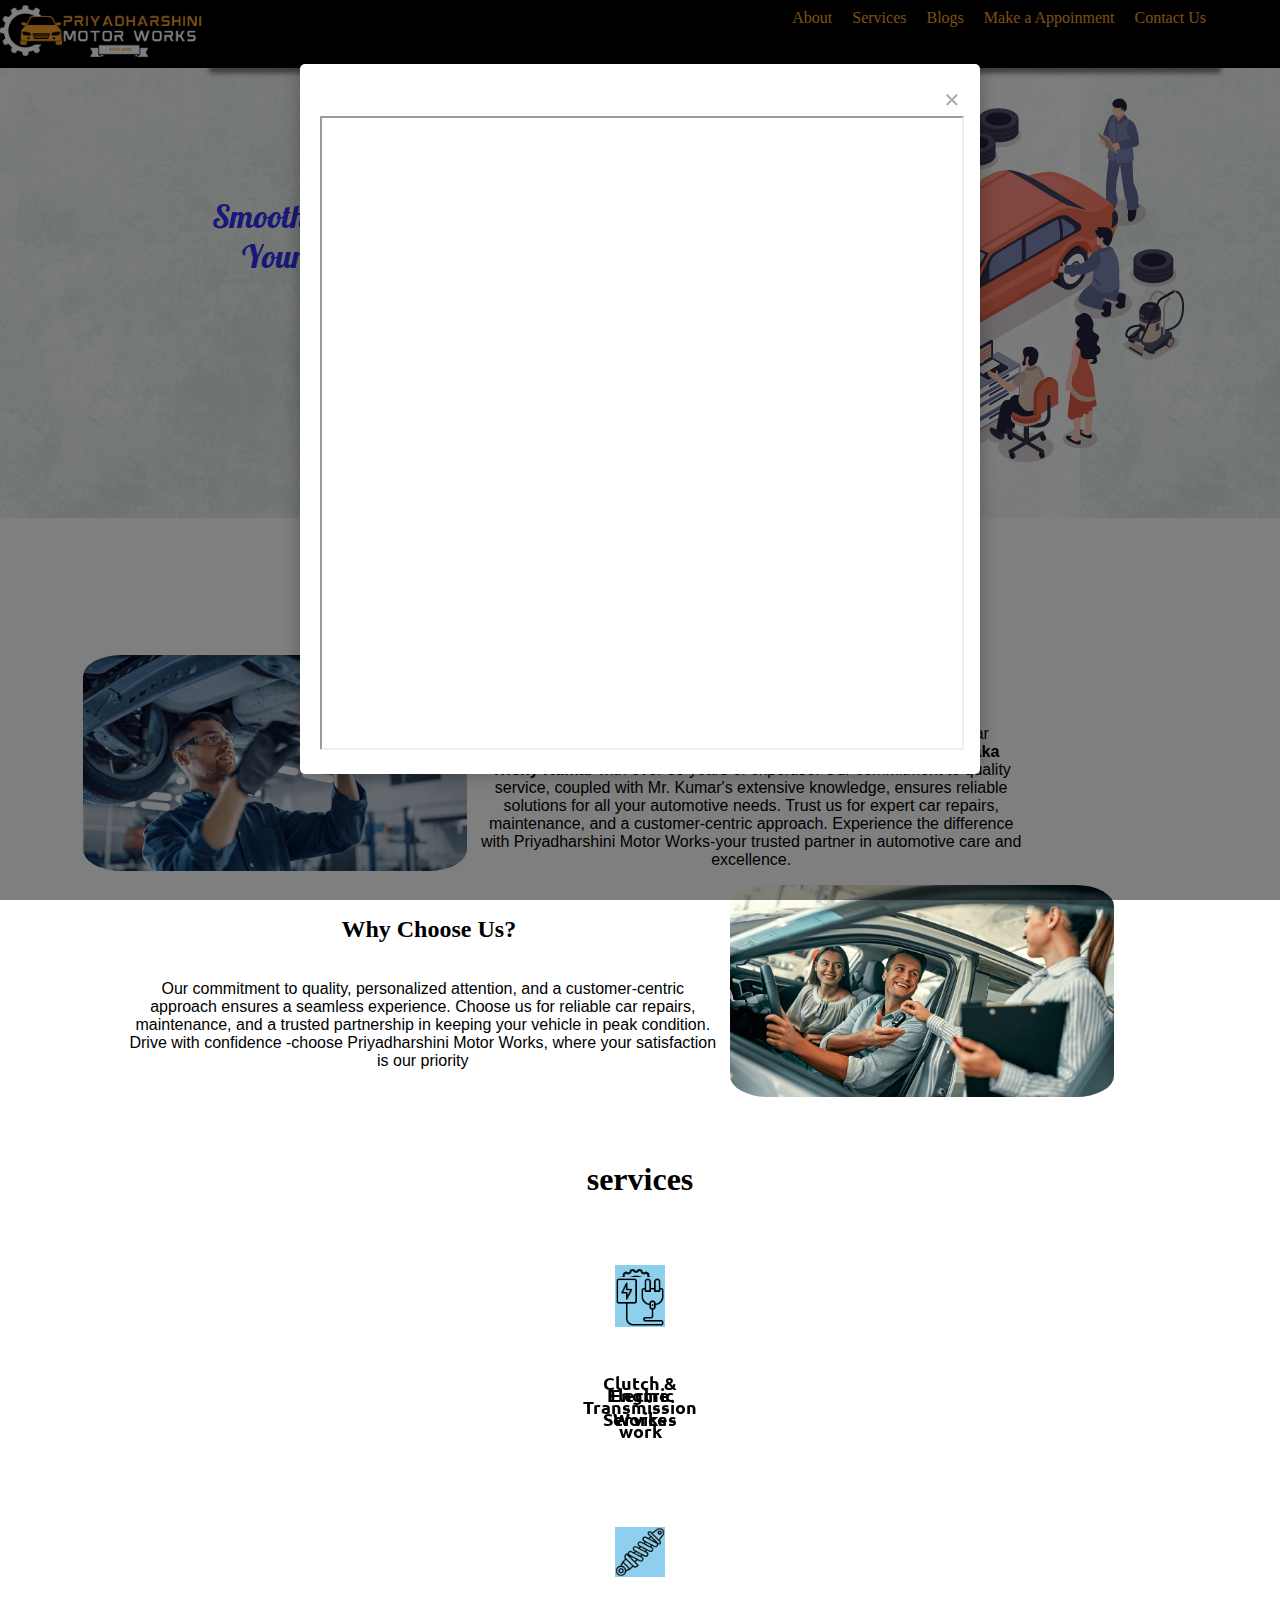
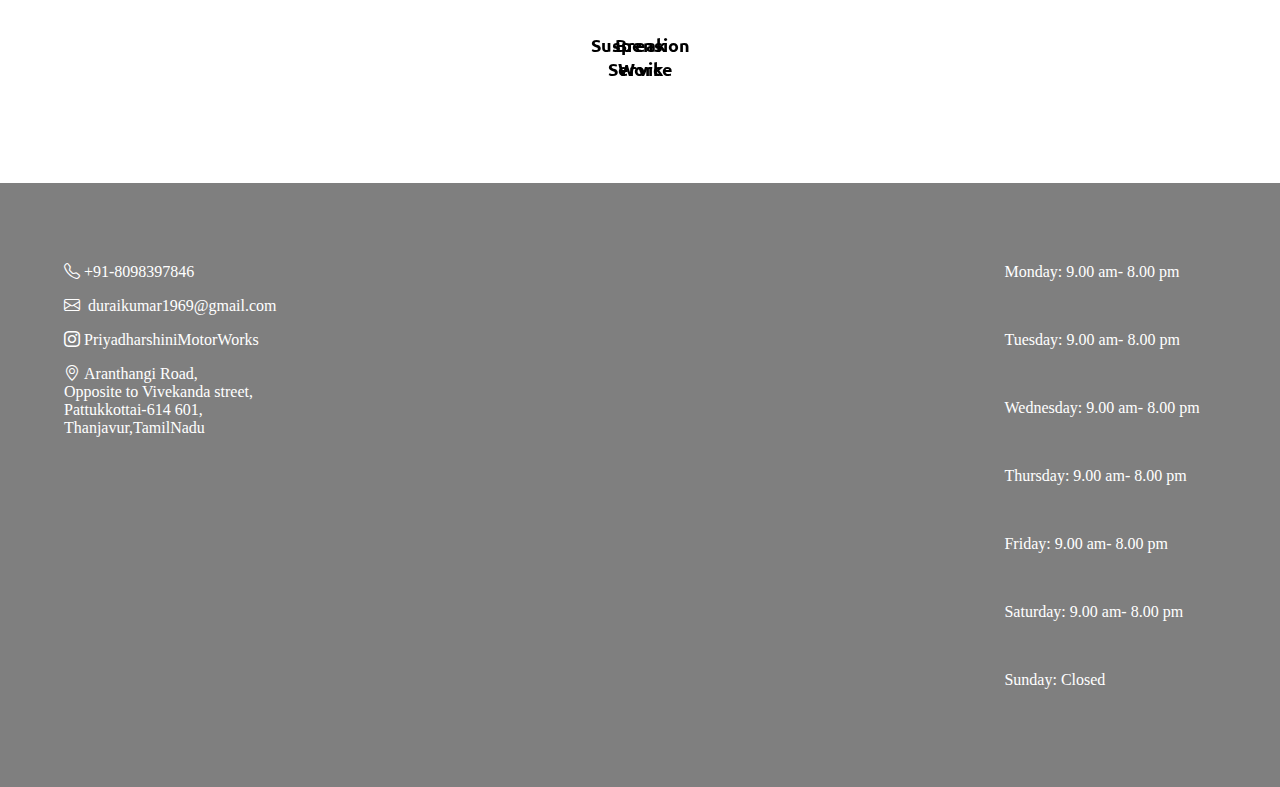
==== commit 1318efa0: "Update index.html" ====
--- a/index.html
+++ b/index.html
@@ -179,7 +179,7 @@
                 <p><i class="bi bi-instagram"></i>
                     <a style="color:white" href="https://www.instagram.com/priyadharshinimotorworks/">PriyadharshiniMotorWorks</a>
                 </p>
-                <p><i class="bi bi-geo-alt"></i>&nbsp;Deva Theatre Road,<br>
+                <p><i class="bi bi-geo-alt"></i>&nbsp;Aranthangi Road,<br>
                     Opposite to Vivekanda street,<br>
                     Pattukkottai-614 601,<br>
                     Thanjavur,TamilNadu
